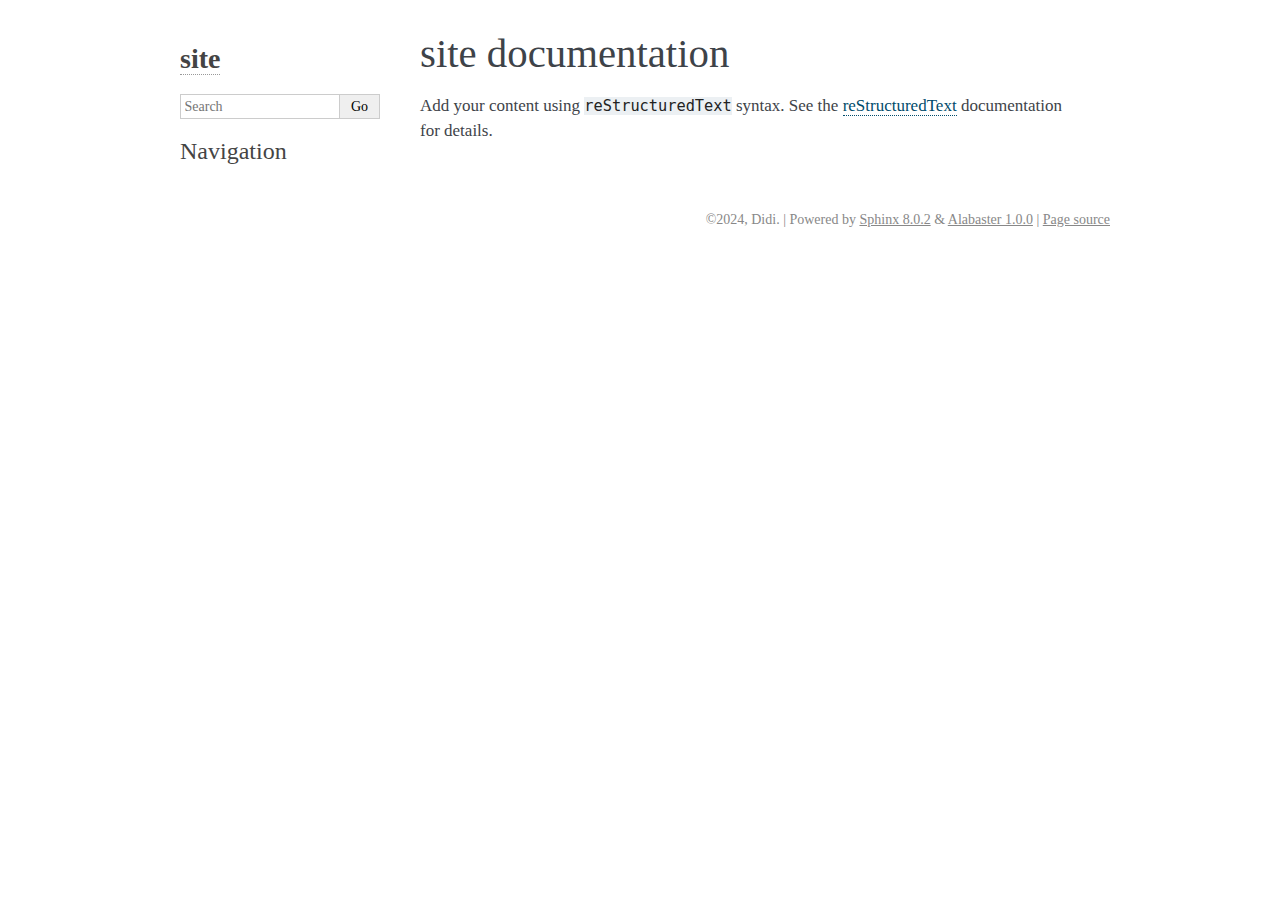
==== docs/_build/html/index.html @ 6481ca79 "Add Dockerfile and docs" ====
<!DOCTYPE html>

<html lang="en" data-content_root="./">
  <head>
    <meta charset="utf-8" />
    <meta name="viewport" content="width=device-width, initial-scale=1.0" /><meta name="viewport" content="width=device-width, initial-scale=1" />

    <title>site documentation &#8212; site 00.00.01 documentation</title>
    <link rel="stylesheet" type="text/css" href="_static/pygments.css?v=d1102ebc" />
    <link rel="stylesheet" type="text/css" href="_static/basic.css?v=c058f7c8" />
    <link rel="stylesheet" type="text/css" href="_static/alabaster.css?v=27fed22d" />
    <script src="_static/documentation_options.js?v=d7bb8d4d"></script>
    <script src="_static/doctools.js?v=9a2dae69"></script>
    <script src="_static/sphinx_highlight.js?v=dc90522c"></script>
    <link rel="index" title="Index" href="genindex.html" />
    <link rel="search" title="Search" href="search.html" />
   
  <link rel="stylesheet" href="_static/custom.css" type="text/css" />
  

  
  

  </head><body>
  

    <div class="document">
      <div class="documentwrapper">
        <div class="bodywrapper">
          

          <div class="body" role="main">
            
  <section id="site-documentation">
<h1>site documentation<a class="headerlink" href="#site-documentation" title="Link to this heading">¶</a></h1>
<p>Add your content using <code class="docutils literal notranslate"><span class="pre">reStructuredText</span></code> syntax. See the
<a class="reference external" href="https://www.sphinx-doc.org/en/master/usage/restructuredtext/index.html">reStructuredText</a>
documentation for details.</p>
<div class="toctree-wrapper compound">
</div>
</section>


          </div>
          
        </div>
      </div>
      <div class="sphinxsidebar" role="navigation" aria-label="Main">
        <div class="sphinxsidebarwrapper">
<h1 class="logo"><a href="#">site</a></h1>









<search id="searchbox" style="display: none" role="search">
    <div class="searchformwrapper">
    <form class="search" action="search.html" method="get">
      <input type="text" name="q" aria-labelledby="searchlabel" autocomplete="off" autocorrect="off" autocapitalize="off" spellcheck="false" placeholder="Search"/>
      <input type="submit" value="Go" />
    </form>
    </div>
</search>
<script>document.getElementById('searchbox').style.display = "block"</script><h3>Navigation</h3>

<div class="relations">
<h3>Related Topics</h3>
<ul>
  <li><a href="#">Documentation overview</a><ul>
  </ul></li>
</ul>
</div>








        </div>
      </div>
      <div class="clearer"></div>
    </div>
    <div class="footer">
      &#169;2024, Didi.
      
      |
      Powered by <a href="https://www.sphinx-doc.org/">Sphinx 8.0.2</a>
      &amp; <a href="https://alabaster.readthedocs.io">Alabaster 1.0.0</a>
      
      |
      <a href="_sources/index.rst.txt"
          rel="nofollow">Page source</a>
    </div>

    

    
  </body>
</html>
---- docs/_build/html/_static/pygments.css ----
pre { line-height: 125%; }
td.linenos .normal { color: inherit; background-color: transparent; padding-left: 5px; padding-right: 5px; }
span.linenos { color: inherit; background-color: transparent; padding-left: 5px; padding-right: 5px; }
td.linenos .special { color: #000000; background-color: #ffffc0; padding-left: 5px; padding-right: 5px; }
span.linenos.special { color: #000000; background-color: #ffffc0; padding-left: 5px; padding-right: 5px; }
.highlight .hll { background-color: #ffffcc }
.highlight { background: #f8f8f8; }
.highlight .c { color: #8f5902; font-style: italic } /* Comment */
.highlight .err { color: #a40000; border: 1px solid #ef2929 } /* Error */
.highlight .g { color: #000000 } /* Generic */
.highlight .k { color: #004461; font-weight: bold } /* Keyword */
.highlight .l { color: #000000 } /* Literal */
.highlight .n { color: #000000 } /* Name */
.highlight .o { color: #582800 } /* Operator */
.highlight .x { color: #000000 } /* Other */
.highlight .p { color: #000000; font-weight: bold } /* Punctuation */
.highlight .ch { color: #8f5902; font-style: italic } /* Comment.Hashbang */
.highlight .cm { color: #8f5902; font-style: italic } /* Comment.Multiline */
.highlight .cp { color: #8f5902 } /* Comment.Preproc */
.highlight .cpf { color: #8f5902; font-style: italic } /* Comment.PreprocFile */
.highlight .c1 { color: #8f5902; font-style: italic } /* Comment.Single */
.highlight .cs { color: #8f5902; font-style: italic } /* Comment.Special */
.highlight .gd { color: #a40000 } /* Generic.Deleted */
.highlight .ge { color: #000000; font-style: italic } /* Generic.Emph */
.highlight .ges { color: #000000 } /* Generic.EmphStrong */
.highlight .gr { color: #ef2929 } /* Generic.Error */
.highlight .gh { color: #000080; font-weight: bold } /* Generic.Heading */
.highlight .gi { color: #00A000 } /* Generic.Inserted */
.highlight .go { color: #888888 } /* Generic.Output */
.highlight .gp { color: #745334 } /* Generic.Prompt */
.highlight .gs { color: #000000; font-weight: bold } /* Generic.Strong */
.highlight .gu { color: #800080; font-weight: bold } /* Generic.Subheading */
.highlight .gt { color: #a40000; font-weight: bold } /* Generic.Traceback */
.highlight .kc { color: #004461; font-weight: bold } /* Keyword.Constant */
.highlight .kd { color: #004461; font-weight: bold } /* Keyword.Declaration */
.highlight .kn { color: #004461; font-weight: bold } /* Keyword.Namespace */
.highlight .kp { color: #004461; font-weight: bold } /* Keyword.Pseudo */
.highlight .kr { color: #004461; font-weight: bold } /* Keyword.Reserved */
.highlight .kt { color: #004461; font-weight: bold } /* Keyword.Type */
.highlight .ld { color: #000000 } /* Literal.Date */
.highlight .m { color: #990000 } /* Literal.Number */
.highlight .s { color: #4e9a06 } /* Literal.String */
.highlight .na { color: #c4a000 } /* Name.Attribute */
.highlight .nb { color: #004461 } /* Name.Builtin */
.highlight .nc { color: #000000 } /* Name.Class */
.highlight .no { color: #000000 } /* Name.Constant */
.highlight .nd { color: #888888 } /* Name.Decorator */
.highlight .ni { color: #ce5c00 } /* Name.Entity */
.highlight .ne { color: #cc0000; font-weight: bold } /* Name.Exception */
.highlight .nf { color: #000000 } /* Name.Function */
.highlight .nl { color: #f57900 } /* Name.Label */
.highlight .nn { color: #000000 } /* Name.Namespace */
.highlight .nx { color: #000000 } /* Name.Other */
.highlight .py { color: #000000 } /* Name.Property */
.highlight .nt { color: #004461; font-weight: bold } /* Name.Tag */
.highlight .nv { color: #000000 } /* Name.Variable */
.highlight .ow { color: #004461; font-weight: bold } /* Operator.Word */
.highlight .pm { color: #000000; font-weight: bold } /* Punctuation.Marker */
.highlight .w { color: #f8f8f8 } /* Text.Whitespace */
.highlight .mb { color: #990000 } /* Literal.Number.Bin */
.highlight .mf { color: #990000 } /* Literal.Number.Float */
.highlight .mh { color: #990000 } /* Literal.Number.Hex */
.highlight .mi { color: #990000 } /* Literal.Number.Integer */
.highlight .mo { color: #990000 } /* Literal.Number.Oct */
.highlight .sa { color: #4e9a06 } /* Literal.String.Affix */
.highlight .sb { color: #4e9a06 } /* Literal.String.Backtick */
.highlight .sc { color: #4e9a06 } /* Literal.String.Char */
.highlight .dl { color: #4e9a06 } /* Literal.String.Delimiter */
.highlight .sd { color: #8f5902; font-style: italic } /* Literal.String.Doc */
.highlight .s2 { color: #4e9a06 } /* Literal.String.Double */
.highlight .se { color: #4e9a06 } /* Literal.String.Escape */
.highlight .sh { color: #4e9a06 } /* Literal.String.Heredoc */
.highlight .si { color: #4e9a06 } /* Literal.String.Interpol */
.highlight .sx { color: #4e9a06 } /* Literal.String.Other */
.highlight .sr { color: #4e9a06 } /* Literal.String.Regex */
.highlight .s1 { color: #4e9a06 } /* Literal.String.Single */
.highlight .ss { color: #4e9a06 } /* Literal.String.Symbol */
.highlight .bp { color: #3465a4 } /* Name.Builtin.Pseudo */
.highlight .fm { color: #000000 } /* Name.Function.Magic */
.highlight .vc { color: #000000 } /* Name.Variable.Class */
.highlight .vg { color: #000000 } /* Name.Variable.Global */
.highlight .vi { color: #000000 } /* Name.Variable.Instance */
.highlight .vm { color: #000000 } /* Name.Variable.Magic */
.highlight .il { color: #990000 } /* Literal.Number.Integer.Long */
---- docs/_build/html/_static/basic.css ----
/*
 * basic.css
 * ~~~~~~~~~
 *
 * Sphinx stylesheet -- basic theme.
 *
 * :copyright: Copyright 2007-2024 by the Sphinx team, see AUTHORS.
 * :license: BSD, see LICENSE for details.
 *
 */

/* -- main layout ----------------------------------------------------------- */

div.clearer {
    clear: both;
}

div.section::after {
    display: block;
    content: '';
    clear: left;
}

/* -- relbar ---------------------------------------------------------------- */

div.related {
    width: 100%;
    font-size: 90%;
}

div.related h3 {
    display: none;
}

div.related ul {
    margin: 0;
    padding: 0 0 0 10px;
    list-style: none;
}

div.related li {
    display: inline;
}

div.related li.right {
    float: right;
    margin-right: 5px;
}

/* -- sidebar --------------------------------------------------------------- */

div.sphinxsidebarwrapper {
    padding: 10px 5px 0 10px;
}

div.sphinxsidebar {
    float: left;
    width: 230px;
    margin-left: -100%;
    font-size: 90%;
    word-wrap: break-word;
    overflow-wrap : break-word;
}

div.sphinxsidebar ul {
    list-style: none;
}

div.sphinxsidebar ul ul,
div.sphinxsidebar ul.want-points {
    margin-left: 20px;
    list-style: square;
}

div.sphinxsidebar ul ul {
    margin-top: 0;
    margin-bottom: 0;
}

div.sphinxsidebar form {
    margin-top: 10px;
}

div.sphinxsidebar input {
    border: 1px solid #98dbcc;
    font-family: sans-serif;
    font-size: 1em;
}

div.sphinxsidebar #searchbox form.search {
    overflow: hidden;
}

div.sphinxsidebar #searchbox input[type="text"] {
    float: left;
    width: 80%;
    padding: 0.25em;
    box-sizing: border-box;
}

div.sphinxsidebar #searchbox input[type="submit"] {
    float: left;
    width: 20%;
    border-left: none;
    padding: 0.25em;
    box-sizing: border-box;
}


img {
    border: 0;
    max-width: 100%;
}

/* -- search page ----------------------------------------------------------- */

ul.search {
    margin: 10px 0 0 20px;
    padding: 0;
}

ul.search li {
    padding: 5px 0 5px 20px;
    background-image: url(file.png);
    background-repeat: no-repeat;
    background-position: 0 7px;
}

ul.search li a {
    font-weight: bold;
}

ul.search li p.context {
    color: #888;
    margin: 2px 0 0 30px;
    text-align: left;
}

ul.keywordmatches li.goodmatch a {
    font-weight: bold;
}

/* -- index page ------------------------------------------------------------ */

table.contentstable {
    width: 90%;
    margin-left: auto;
    margin-right: auto;
}

table.contentstable p.biglink {
    line-height: 150%;
}

a.biglink {
    font-size: 1.3em;
}

span.linkdescr {
    font-style: italic;
    padding-top: 5px;
    font-size: 90%;
}

/* -- general index --------------------------------------------------------- */

table.indextable {
    width: 100%;
}

table.indextable td {
    text-align: left;
    vertical-align: top;
}

table.indextable ul {
    margin-top: 0;
    margin-bottom: 0;
    list-style-type: none;
}

table.indextable > tbody > tr > td > ul {
    padding-left: 0em;
}

table.indextable tr.pcap {
    height: 10px;
}

table.indextable tr.cap {
    margin-top: 10px;
    background-color: #f2f2f2;
}

img.toggler {
    margin-right: 3px;
    margin-top: 3px;
    cursor: pointer;
}

div.modindex-jumpbox {
    border-top: 1px solid #ddd;
    border-bottom: 1px solid #ddd;
    margin: 1em 0 1em 0;
    padding: 0.4em;
}

div.genindex-jumpbox {
    border-top: 1px solid #ddd;
    border-bottom: 1px solid #ddd;
    margin: 1em 0 1em 0;
    padding: 0.4em;
}

/* -- domain module index --------------------------------------------------- */

table.modindextable td {
    padding: 2px;
    border-collapse: collapse;
}

/* -- general body styles --------------------------------------------------- */

div.body {
    min-width: inherit;
    max-width: 800px;
}

div.body p, div.body dd, div.body li, div.body blockquote {
    -moz-hyphens: auto;
    -ms-hyphens: auto;
    -webkit-hyphens: auto;
    hyphens: auto;
}

a.headerlink {
    visibility: hidden;
}

a:visited {
    color: #551A8B;
}

h1:hover > a.headerlink,
h2:hover > a.headerlink,
h3:hover > a.headerlink,
h4:hover > a.headerlink,
h5:hover > a.headerlink,
h6:hover > a.headerlink,
dt:hover > a.headerlink,
caption:hover > a.headerlink,
p.caption:hover > a.headerlink,
div.code-block-caption:hover > a.headerlink {
    visibility: visible;
}

div.body p.caption {
    text-align: inherit;
}

div.body td {
    text-align: left;
}

.first {
    margin-top: 0 !important;
}

p.rubric {
    margin-top: 30px;
    font-weight: bold;
}

img.align-left, figure.align-left, .figure.align-left, object.align-left {
    clear: left;
    float: left;
    margin-right: 1em;
}

img.align-right, figure.align-right, .figure.align-right, object.align-right {
    clear: right;
    float: right;
    margin-left: 1em;
}

img.align-center, figure.align-center, .figure.align-center, object.align-center {
  display: block;
  margin-left: auto;
  margin-right: auto;
}

img.align-default, figure.align-default, .figure.align-default {
  display: block;
  margin-left: auto;
  margin-right: auto;
}

.align-left {
    text-align: left;
}

.align-center {
    text-align: center;
}

.align-default {
    text-align: center;
}

.align-right {
    text-align: right;
}

/* -- sidebars -------------------------------------------------------------- */

div.sidebar,
aside.sidebar {
    margin: 0 0 0.5em 1em;
    border: 1px solid #ddb;
    padding: 7px;
    background-color: #ffe;
    width: 40%;
    float: right;
    clear: right;
    overflow-x: auto;
}

p.sidebar-title {
    font-weight: bold;
}

nav.contents,
aside.topic,
div.admonition, div.topic, blockquote {
    clear: left;
}

/* -- topics ---------------------------------------------------------------- */

nav.contents,
aside.topic,
div.topic {
    border: 1px solid #ccc;
    padding: 7px;
    margin: 10px 0 10px 0;
}

p.topic-title {
    font-size: 1.1em;
    font-weight: bold;
    margin-top: 10px;
}

/* -- admonitions ----------------------------------------------------------- */

div.admonition {
    margin-top: 10px;
    margin-bottom: 10px;
    padding: 7px;
}

div.admonition dt {
    font-weight: bold;
}

p.admonition-title {
    margin: 0px 10px 5px 0px;
    font-weight: bold;
}

div.body p.centered {
    text-align: center;
    margin-top: 25px;
}

/* -- content of sidebars/topics/admonitions -------------------------------- */

div.sidebar > :last-child,
aside.sidebar > :last-child,
nav.contents > :last-child,
aside.topic > :last-child,
div.topic > :last-child,
div.admonition > :last-child {
    margin-bottom: 0;
}

div.sidebar::after,
aside.sidebar::after,
nav.contents::after,
aside.topic::after,
div.topic::after,
div.admonition::after,
blockquote::after {
    display: block;
    content: '';
    clear: both;
}

/* -- tables ---------------------------------------------------------------- */

table.docutils {
    margin-top: 10px;
    margin-bottom: 10px;
    border: 0;
    border-collapse: collapse;
}

table.align-center {
    margin-left: auto;
    margin-right: auto;
}

table.align-default {
    margin-left: auto;
    margin-right: auto;
}

table caption span.caption-number {
    font-style: italic;
}

table caption span.caption-text {
}

table.docutils td, table.docutils th {
    padding: 1px 8px 1px 5px;
    border-top: 0;
    border-left: 0;
    border-right: 0;
    border-bottom: 1px solid #aaa;
}

th {
    text-align: left;
    padding-right: 5px;
}

table.citation {
    border-left: solid 1px gray;
    margin-left: 1px;
}

table.citation td {
    border-bottom: none;
}

th > :first-child,
td > :first-child {
    margin-top: 0px;
}

th > :last-child,
td > :last-child {
    margin-bottom: 0px;
}

/* -- figures --------------------------------------------------------------- */

div.figure, figure {
    margin: 0.5em;
    padding: 0.5em;
}

div.figure p.caption, figcaption {
    padding: 0.3em;
}

div.figure p.caption span.caption-number,
figcaption span.caption-number {
    font-style: italic;
}

div.figure p.caption span.caption-text,
figcaption span.caption-text {
}

/* -- field list styles ----------------------------------------------------- */

table.field-list td, table.field-list th {
    border: 0 !important;
}

.field-list ul {
    margin: 0;
    padding-left: 1em;
}

.field-list p {
    margin: 0;
}

.field-name {
    -moz-hyphens: manual;
    -ms-hyphens: manual;
    -webkit-hyphens: manual;
    hyphens: manual;
}

/* -- hlist styles ---------------------------------------------------------- */

table.hlist {
    margin: 1em 0;
}

table.hlist td {
    vertical-align: top;
}

/* -- object description styles --------------------------------------------- */

.sig {
	font-family: 'Consolas', 'Menlo', 'DejaVu Sans Mono', 'Bitstream Vera Sans Mono', monospace;
}

.sig-name, code.descname {
    background-color: transparent;
    font-weight: bold;
}

.sig-name {
	font-size: 1.1em;
}

code.descname {
    font-size: 1.2em;
}

.sig-prename, code.descclassname {
    background-color: transparent;
}

.optional {
    font-size: 1.3em;
}

.sig-paren {
    font-size: larger;
}

.sig-param.n {
	font-style: italic;
}

/* C++ specific styling */

.sig-inline.c-texpr,
.sig-inline.cpp-texpr {
	font-family: unset;
}

.sig.c   .k, .sig.c   .kt,
.sig.cpp .k, .sig.cpp .kt {
	color: #0033B3;
}

.sig.c   .m,
.sig.cpp .m {
	color: #1750EB;
}

.sig.c   .s, .sig.c   .sc,
.sig.cpp .s, .sig.cpp .sc {
	color: #067D17;
}


/* -- other body styles ----------------------------------------------------- */

ol.arabic {
    list-style: decimal;
}

ol.loweralpha {
    list-style: lower-alpha;
}

ol.upperalpha {
    list-style: upper-alpha;
}

ol.lowerroman {
    list-style: lower-roman;
}

ol.upperroman {
    list-style: upper-roman;
}

:not(li) > ol > li:first-child > :first-child,
:not(li) > ul > li:first-child > :first-child {
    margin-top: 0px;
}

:not(li) > ol > li:last-child > :last-child,
:not(li) > ul > li:last-child > :last-child {
    margin-bottom: 0px;
}

ol.simple ol p,
ol.simple ul p,
ul.simple ol p,
ul.simple ul p {
    margin-top: 0;
}

ol.simple > li:not(:first-child) > p,
ul.simple > li:not(:first-child) > p {
    margin-top: 0;
}

ol.simple p,
ul.simple p {
    margin-bottom: 0;
}

aside.footnote > span,
div.citation > span {
    float: left;
}
aside.footnote > span:last-of-type,
div.citation > span:last-of-type {
  padding-right: 0.5em;
}
aside.footnote > p {
  margin-left: 2em;
}
div.citation > p {
  margin-left: 4em;
}
aside.footnote > p:last-of-type,
div.citation > p:last-of-type {
    margin-bottom: 0em;
}
aside.footnote > p:last-of-type:after,
div.citation > p:last-of-type:after {
    content: "";
    clear: both;
}

dl.field-list {
    display: grid;
    grid-template-columns: fit-content(30%) auto;
}

dl.field-list > dt {
    font-weight: bold;
    word-break: break-word;
    padding-left: 0.5em;
    padding-right: 5px;
}

dl.field-list > dd {
    padding-left: 0.5em;
    margin-top: 0em;
    margin-left: 0em;
    margin-bottom: 0em;
}

dl {
    margin-bottom: 15px;
}

dd > :first-child {
    margin-top: 0px;
}

dd ul, dd table {
    margin-bottom: 10px;
}

dd {
    margin-top: 3px;
    margin-bottom: 10px;
    margin-left: 30px;
}

.sig dd {
    margin-top: 0px;
    margin-bottom: 0px;
}

.sig dl {
    margin-top: 0px;
    margin-bottom: 0px;
}

dl > dd:last-child,
dl > dd:last-child > :last-child {
    margin-bottom: 0;
}

dt:target, span.highlighted {
    background-color: #fbe54e;
}

rect.highlighted {
    fill: #fbe54e;
}

dl.glossary dt {
    font-weight: bold;
    font-size: 1.1em;
}

.versionmodified {
    font-style: italic;
}

.system-message {
    background-color: #fda;
    padding: 5px;
    border: 3px solid red;
}

.footnote:target  {
    background-color: #ffa;
}

.line-block {
    display: block;
    margin-top: 1em;
    margin-bottom: 1em;
}

.line-block .line-block {
    margin-top: 0;
    margin-bottom: 0;
    margin-left: 1.5em;
}

.guilabel, .menuselection {
    font-family: sans-serif;
}

.accelerator {
    text-decoration: underline;
}

.classifier {
    font-style: oblique;
}

.classifier:before {
    font-style: normal;
    margin: 0 0.5em;
    content: ":";
    display: inline-block;
}

abbr, acronym {
    border-bottom: dotted 1px;
    cursor: help;
}

.translated {
    background-color: rgba(207, 255, 207, 0.2)
}

.untranslated {
    background-color: rgba(255, 207, 207, 0.2)
}

/* -- code displays --------------------------------------------------------- */

pre {
    overflow: auto;
    overflow-y: hidden;  /* fixes display issues on Chrome browsers */
}

pre, div[class*="highlight-"] {
    clear: both;
}

span.pre {
    -moz-hyphens: none;
    -ms-hyphens: none;
    -webkit-hyphens: none;
    hyphens: none;
    white-space: nowrap;
}

div[class*="highlight-"] {
    margin: 1em 0;
}

td.linenos pre {
    border: 0;
    background-color: transparent;
    color: #aaa;
}

table.highlighttable {
    display: block;
}

table.highlighttable tbody {
    display: block;
}

table.highlighttable tr {
    display: flex;
}

table.highlighttable td {
    margin: 0;
    padding: 0;
}

table.highlighttable td.linenos {
    padding-right: 0.5em;
}

table.highlighttable td.code {
    flex: 1;
    overflow: hidden;
}

.highlight .hll {
    display: block;
}

div.highlight pre,
table.highlighttable pre {
    margin: 0;
}

div.code-block-caption + div {
    margin-top: 0;
}

div.code-block-caption {
    margin-top: 1em;
    padding: 2px 5px;
    font-size: small;
}

div.code-block-caption code {
    background-color: transparent;
}

table.highlighttable td.linenos,
span.linenos,
div.highlight span.gp {  /* gp: Generic.Prompt */
  user-select: none;
  -webkit-user-select: text; /* Safari fallback only */
  -webkit-user-select: none; /* Chrome/Safari */
  -moz-user-select: none; /* Firefox */
  -ms-user-select: none; /* IE10+ */
}

div.code-block-caption span.caption-number {
    padding: 0.1em 0.3em;
    font-style: italic;
}

div.code-block-caption span.caption-text {
}

div.literal-block-wrapper {
    margin: 1em 0;
}

code.xref, a code {
    background-color: transparent;
    font-weight: bold;
}

h1 code, h2 code, h3 code, h4 code, h5 code, h6 code {
    background-color: transparent;
}

.viewcode-link {
    float: right;
}

.viewcode-back {
    float: right;
    font-family: sans-serif;
}

div.viewcode-block:target {
    margin: -1px -10px;
    padding: 0 10px;
}

/* -- math display ---------------------------------------------------------- */

img.math {
    vertical-align: middle;
}

div.body div.math p {
    text-align: center;
}

span.eqno {
    float: right;
}

span.eqno a.headerlink {
    position: absolute;
    z-index: 1;
}

div.math:hover a.headerlink {
    visibility: visible;
}

/* -- printout stylesheet --------------------------------------------------- */

@media print {
    div.document,
    div.documentwrapper,
    div.bodywrapper {
        margin: 0 !important;
        width: 100%;
    }

    div.sphinxsidebar,
    div.related,
    div.footer,
    #top-link {
        display: none;
    }
}
---- docs/_build/html/_static/alabaster.css ----
/* -- page layout ----------------------------------------------------------- */

body {
    font-family: Georgia, serif;
    font-size: 17px;
    background-color: #fff;
    color: #000;
    margin: 0;
    padding: 0;
}


div.document {
    width: 940px;
    margin: 30px auto 0 auto;
}

div.documentwrapper {
    float: left;
    width: 100%;
}

div.bodywrapper {
    margin: 0 0 0 220px;
}

div.sphinxsidebar {
    width: 220px;
    font-size: 14px;
    line-height: 1.5;
}

hr {
    border: 1px solid #B1B4B6;
}

div.body {
    background-color: #fff;
    color: #3E4349;
    padding: 0 30px 0 30px;
}

div.body > .section {
    text-align: left;
}

div.footer {
    width: 940px;
    margin: 20px auto 30px auto;
    font-size: 14px;
    color: #888;
    text-align: right;
}

div.footer a {
    color: #888;
}

p.caption {
    font-family: inherit;
    font-size: inherit;
}


div.relations {
    display: none;
}


div.sphinxsidebar {
    max-height: 100%;
    overflow-y: auto;
}

div.sphinxsidebar a {
    color: #444;
    text-decoration: none;
    border-bottom: 1px dotted #999;
}

div.sphinxsidebar a:hover {
    border-bottom: 1px solid #999;
}

div.sphinxsidebarwrapper {
    padding: 18px 10px;
}

div.sphinxsidebarwrapper p.logo {
    padding: 0;
    margin: -10px 0 0 0px;
    text-align: center;
}

div.sphinxsidebarwrapper h1.logo {
    margin-top: -10px;
    text-align: center;
    margin-bottom: 5px;
    text-align: left;
}

div.sphinxsidebarwrapper h1.logo-name {
    margin-top: 0px;
}

div.sphinxsidebarwrapper p.blurb {
    margin-top: 0;
    font-style: normal;
}

div.sphinxsidebar h3,
div.sphinxsidebar h4 {
    font-family: Georgia, serif;
    color: #444;
    font-size: 24px;
    font-weight: normal;
    margin: 0 0 5px 0;
    padding: 0;
}

div.sphinxsidebar h4 {
    font-size: 20px;
}

div.sphinxsidebar h3 a {
    color: #444;
}

div.sphinxsidebar p.logo a,
div.sphinxsidebar h3 a,
div.sphinxsidebar p.logo a:hover,
div.sphinxsidebar h3 a:hover {
    border: none;
}

div.sphinxsidebar p {
    color: #555;
    margin: 10px 0;
}

div.sphinxsidebar ul {
    margin: 10px 0;
    padding: 0;
    color: #000;
}

div.sphinxsidebar ul li.toctree-l1 > a {
    font-size: 120%;
}

div.sphinxsidebar ul li.toctree-l2 > a {
    font-size: 110%;
}

div.sphinxsidebar input {
    border: 1px solid #CCC;
    font-family: Georgia, serif;
    font-size: 1em;
}

div.sphinxsidebar #searchbox {
    margin: 1em 0;
}

div.sphinxsidebar .search > div {
    display: table-cell;
}

div.sphinxsidebar hr {
    border: none;
    height: 1px;
    color: #AAA;
    background: #AAA;

    text-align: left;
    margin-left: 0;
    width: 50%;
}

div.sphinxsidebar .badge {
    border-bottom: none;
}

div.sphinxsidebar .badge:hover {
    border-bottom: none;
}

/* To address an issue with donation coming after search */
div.sphinxsidebar h3.donation {
    margin-top: 10px;
}

/* -- body styles ----------------------------------------------------------- */

a {
    color: #004B6B;
    text-decoration: underline;
}

a:hover {
    color: #6D4100;
    text-decoration: underline;
}

div.body h1,
div.body h2,
div.body h3,
div.body h4,
div.body h5,
div.body h6 {
    font-family: Georgia, serif;
    font-weight: normal;
    margin: 30px 0px 10px 0px;
    padding: 0;
}

div.body h1 { margin-top: 0; padding-top: 0; font-size: 240%; }
div.body h2 { font-size: 180%; }
div.body h3 { font-size: 150%; }
div.body h4 { font-size: 130%; }
div.body h5 { font-size: 100%; }
div.body h6 { font-size: 100%; }

a.headerlink {
    color: #DDD;
    padding: 0 4px;
    text-decoration: none;
}

a.headerlink:hover {
    color: #444;
    background: #EAEAEA;
}

div.body p, div.body dd, div.body li {
    line-height: 1.4em;
}

div.admonition {
    margin: 20px 0px;
    padding: 10px 30px;
    background-color: #EEE;
    border: 1px solid #CCC;
}

div.admonition tt.xref, div.admonition code.xref, div.admonition a tt {
    background-color: #FBFBFB;
    border-bottom: 1px solid #fafafa;
}

div.admonition p.admonition-title {
    font-family: Georgia, serif;
    font-weight: normal;
    font-size: 24px;
    margin: 0 0 10px 0;
    padding: 0;
    line-height: 1;
}

div.admonition p.last {
    margin-bottom: 0;
}

dt:target, .highlight {
    background: #FAF3E8;
}

div.warning {
    background-color: #FCC;
    border: 1px solid #FAA;
}

div.danger {
    background-color: #FCC;
    border: 1px solid #FAA;
    -moz-box-shadow: 2px 2px 4px #D52C2C;
    -webkit-box-shadow: 2px 2px 4px #D52C2C;
    box-shadow: 2px 2px 4px #D52C2C;
}

div.error {
    background-color: #FCC;
    border: 1px solid #FAA;
    -moz-box-shadow: 2px 2px 4px #D52C2C;
    -webkit-box-shadow: 2px 2px 4px #D52C2C;
    box-shadow: 2px 2px 4px #D52C2C;
}

div.caution {
    background-color: #FCC;
    border: 1px solid #FAA;
}

div.attention {
    background-color: #FCC;
    border: 1px solid #FAA;
}

div.important {
    background-color: #EEE;
    border: 1px solid #CCC;
}

div.note {
    background-color: #EEE;
    border: 1px solid #CCC;
}

div.tip {
    background-color: #EEE;
    border: 1px solid #CCC;
}

div.hint {
    background-color: #EEE;
    border: 1px solid #CCC;
}

div.seealso {
    background-color: #EEE;
    border: 1px solid #CCC;
}

div.topic {
    background-color: #EEE;
}

p.admonition-title {
    display: inline;
}

p.admonition-title:after {
    content: ":";
}

pre, tt, code {
    font-family: 'Consolas', 'Menlo', 'DejaVu Sans Mono', 'Bitstream Vera Sans Mono', monospace;
    font-size: 0.9em;
}

.hll {
    background-color: #FFC;
    margin: 0 -12px;
    padding: 0 12px;
    display: block;
}

img.screenshot {
}

tt.descname, tt.descclassname, code.descname, code.descclassname {
    font-size: 0.95em;
}

tt.descname, code.descname {
    padding-right: 0.08em;
}

img.screenshot {
    -moz-box-shadow: 2px 2px 4px #EEE;
    -webkit-box-shadow: 2px 2px 4px #EEE;
    box-shadow: 2px 2px 4px #EEE;
}

table.docutils {
    border: 1px solid #888;
    -moz-box-shadow: 2px 2px 4px #EEE;
    -webkit-box-shadow: 2px 2px 4px #EEE;
    box-shadow: 2px 2px 4px #EEE;
}

table.docutils td, table.docutils th {
    border: 1px solid #888;
    padding: 0.25em 0.7em;
}

table.field-list, table.footnote {
    border: none;
    -moz-box-shadow: none;
    -webkit-box-shadow: none;
    box-shadow: none;
}

table.footnote {
    margin: 15px 0;
    width: 100%;
    border: 1px solid #EEE;
    background: #FDFDFD;
    font-size: 0.9em;
}

table.footnote + table.footnote {
    margin-top: -15px;
    border-top: none;
}

table.field-list th {
    padding: 0 0.8em 0 0;
}

table.field-list td {
    padding: 0;
}

table.field-list p {
    margin-bottom: 0.8em;
}

/* Cloned from
 * https://github.com/sphinx-doc/sphinx/commit/ef60dbfce09286b20b7385333d63a60321784e68
 */
.field-name {
    -moz-hyphens: manual;
    -ms-hyphens: manual;
    -webkit-hyphens: manual;
    hyphens: manual;
}

table.footnote td.label {
    width: .1px;
    padding: 0.3em 0 0.3em 0.5em;
}

table.footnote td {
    padding: 0.3em 0.5em;
}

dl {
    margin-left: 0;
    margin-right: 0;
    margin-top: 0;
    padding: 0;
}

dl dd {
    margin-left: 30px;
}

blockquote {
    margin: 0 0 0 30px;
    padding: 0;
}

ul, ol {
    /* Matches the 30px from the narrow-screen "li > ul" selector below */
    margin: 10px 0 10px 30px;
    padding: 0;
}

pre {
    background: unset;
    padding: 7px 30px;
    margin: 15px 0px;
    line-height: 1.3em;
}

div.viewcode-block:target {
    background: #ffd;
}

dl pre, blockquote pre, li pre {
    margin-left: 0;
    padding-left: 30px;
}

tt, code {
    background-color: #ecf0f3;
    color: #222;
    /* padding: 1px 2px; */
}

tt.xref, code.xref, a tt {
    background-color: #FBFBFB;
    border-bottom: 1px solid #fff;
}

a.reference {
    text-decoration: none;
    border-bottom: 1px dotted #004B6B;
}

a.reference:hover {
    border-bottom: 1px solid #6D4100;
}

/* Don't put an underline on images */
a.image-reference, a.image-reference:hover {
    border-bottom: none;
}

a.footnote-reference {
    text-decoration: none;
    font-size: 0.7em;
    vertical-align: top;
    border-bottom: 1px dotted #004B6B;
}

a.footnote-reference:hover {
    border-bottom: 1px solid #6D4100;
}

a:hover tt, a:hover code {
    background: #EEE;
}

@media screen and (max-width: 940px) {

    body {
        margin: 0;
        padding: 20px 30px;
    }

    div.documentwrapper {
        float: none;
        background: #fff;
        margin-left: 0;
        margin-top: 0;
        margin-right: 0;
        margin-bottom: 0;
    }

    div.sphinxsidebar {
        display: block;
        float: none;
        width: unset;
        margin: 50px -30px -20px -30px;
        padding: 10px 20px;
        background: #333;
        color: #FFF;
    }

    div.sphinxsidebar h3, div.sphinxsidebar h4, div.sphinxsidebar p,
    div.sphinxsidebar h3 a {
        color: #fff;
    }

    div.sphinxsidebar a {
        color: #AAA;
    }

    div.sphinxsidebar p.logo {
        display: none;
    }

    div.document {
        width: 100%;
        margin: 0;
    }

    div.footer {
        display: none;
    }

    div.bodywrapper {
        margin: 0;
    }

    div.body {
        min-height: 0;
        min-width: auto; /* fixes width on small screens, breaks .hll */
        padding: 0;
    }
    
    .hll {
        /* "fixes" the breakage */
        width: max-content;
    }

    .rtd_doc_footer {
        display: none;
    }

    .document {
        width: auto;
    }

    .footer {
        width: auto;
    }

    .github {
        display: none;
    }

    ul {
        margin-left: 0;
    }

    li > ul {
       /* Matches the 30px from the "ul, ol" selector above */
        margin-left: 30px;
    }
}


/* misc. */

.revsys-inline {
    display: none!important;
}

/* Hide ugly table cell borders in ..bibliography:: directive output */
table.docutils.citation, table.docutils.citation td, table.docutils.citation th {
  border: none;
  /* Below needed in some edge cases; if not applied, bottom shadows appear */
  -moz-box-shadow: none;
  -webkit-box-shadow: none;
  box-shadow: none;
}


/* relbar */

.related {
    line-height: 30px;
    width: 100%;
    font-size: 0.9rem;
}

.related.top {
    border-bottom: 1px solid #EEE;
    margin-bottom: 20px;
}

.related.bottom {
    border-top: 1px solid #EEE;
}

.related ul {
    padding: 0;
    margin: 0;
    list-style: none;
}

.related li {
    display: inline;
}

nav#rellinks {
    float: right;
}

nav#rellinks li+li:before {
    content: "|";
}

nav#breadcrumbs li+li:before {
    content: "\00BB";
}

/* Hide certain items when printing */
@media print {
    div.related {
        display: none;
    }
}

img.github  {
    position: absolute;
    top: 0;
    border: 0;
    right: 0;
}
---- docs/_build/html/_static/custom.css ----
/* This file intentionally left blank. */
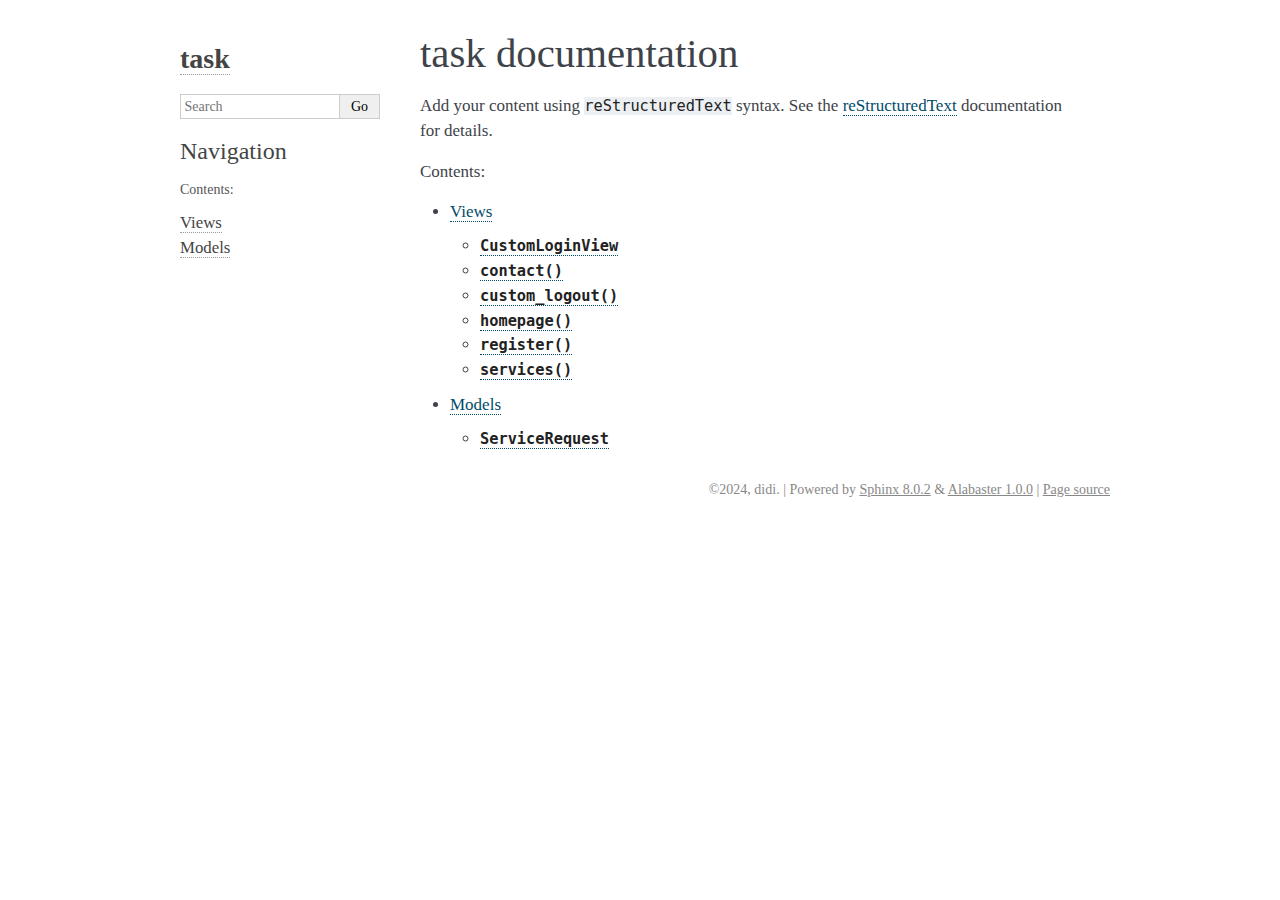
==== commit 04a0a983: "Add Sphinx-generated documentation" ====
--- a/docs/_build/html/index.html
+++ b/docs/_build/html/index.html
@@ -5,7 +5,7 @@
     <meta charset="utf-8" />
     <meta name="viewport" content="width=device-width, initial-scale=1.0" /><meta name="viewport" content="width=device-width, initial-scale=1" />
 
-    <title>site documentation &#8212; site 00.00.01 documentation</title>
+    <title>task documentation &#8212; task 00.00.01 documentation</title>
     <link rel="stylesheet" type="text/css" href="_static/pygments.css?v=d1102ebc" />
     <link rel="stylesheet" type="text/css" href="_static/basic.css?v=c058f7c8" />
     <link rel="stylesheet" type="text/css" href="_static/alabaster.css?v=27fed22d" />
@@ -14,6 +14,7 @@
     <script src="_static/sphinx_highlight.js?v=dc90522c"></script>
     <link rel="index" title="Index" href="genindex.html" />
     <link rel="search" title="Search" href="search.html" />
+    <link rel="next" title="Views" href="modules/views.html" />
    
   <link rel="stylesheet" href="_static/custom.css" type="text/css" />
   
@@ -31,12 +32,28 @@
 
           <div class="body" role="main">
             
-  <section id="site-documentation">
-<h1>site documentation<a class="headerlink" href="#site-documentation" title="Link to this heading">¶</a></h1>
+  <section id="task-documentation">
+<h1>task documentation<a class="headerlink" href="#task-documentation" title="Link to this heading">¶</a></h1>
 <p>Add your content using <code class="docutils literal notranslate"><span class="pre">reStructuredText</span></code> syntax. See the
 <a class="reference external" href="https://www.sphinx-doc.org/en/master/usage/restructuredtext/index.html">reStructuredText</a>
 documentation for details.</p>
 <div class="toctree-wrapper compound">
+<p class="caption" role="heading"><span class="caption-text">Contents:</span></p>
+<ul>
+<li class="toctree-l1"><a class="reference internal" href="modules/views.html">Views</a><ul>
+<li class="toctree-l2"><a class="reference internal" href="modules/views.html#services.views.CustomLoginView"><code class="docutils literal notranslate"><span class="pre">CustomLoginView</span></code></a></li>
+<li class="toctree-l2"><a class="reference internal" href="modules/views.html#services.views.contact"><code class="docutils literal notranslate"><span class="pre">contact()</span></code></a></li>
+<li class="toctree-l2"><a class="reference internal" href="modules/views.html#services.views.custom_logout"><code class="docutils literal notranslate"><span class="pre">custom_logout()</span></code></a></li>
+<li class="toctree-l2"><a class="reference internal" href="modules/views.html#services.views.homepage"><code class="docutils literal notranslate"><span class="pre">homepage()</span></code></a></li>
+<li class="toctree-l2"><a class="reference internal" href="modules/views.html#services.views.register"><code class="docutils literal notranslate"><span class="pre">register()</span></code></a></li>
+<li class="toctree-l2"><a class="reference internal" href="modules/views.html#services.views.services"><code class="docutils literal notranslate"><span class="pre">services()</span></code></a></li>
+</ul>
+</li>
+<li class="toctree-l1"><a class="reference internal" href="modules/models.html">Models</a><ul>
+<li class="toctree-l2"><a class="reference internal" href="modules/models.html#services.models.ServiceRequest"><code class="docutils literal notranslate"><span class="pre">ServiceRequest</span></code></a></li>
+</ul>
+</li>
+</ul>
 </div>
 </section>
 
@@ -47,7 +64,7 @@
       </div>
       <div class="sphinxsidebar" role="navigation" aria-label="Main">
         <div class="sphinxsidebarwrapper">
-<h1 class="logo"><a href="#">site</a></h1>
+<h1 class="logo"><a href="#">task</a></h1>
 
 
 
@@ -66,11 +83,17 @@
     </div>
 </search>
 <script>document.getElementById('searchbox').style.display = "block"</script><h3>Navigation</h3>
+<p class="caption" role="heading"><span class="caption-text">Contents:</span></p>
+<ul>
+<li class="toctree-l1"><a class="reference internal" href="modules/views.html">Views</a></li>
+<li class="toctree-l1"><a class="reference internal" href="modules/models.html">Models</a></li>
+</ul>
 
 <div class="relations">
 <h3>Related Topics</h3>
 <ul>
   <li><a href="#">Documentation overview</a><ul>
+      <li>Next: <a href="modules/views.html" title="next chapter">Views</a></li>
   </ul></li>
 </ul>
 </div>
@@ -87,7 +110,7 @@
       <div class="clearer"></div>
     </div>
     <div class="footer">
-      &#169;2024, Didi.
+      &#169;2024, didi.
       
       |
       Powered by <a href="https://www.sphinx-doc.org/">Sphinx 8.0.2</a>
